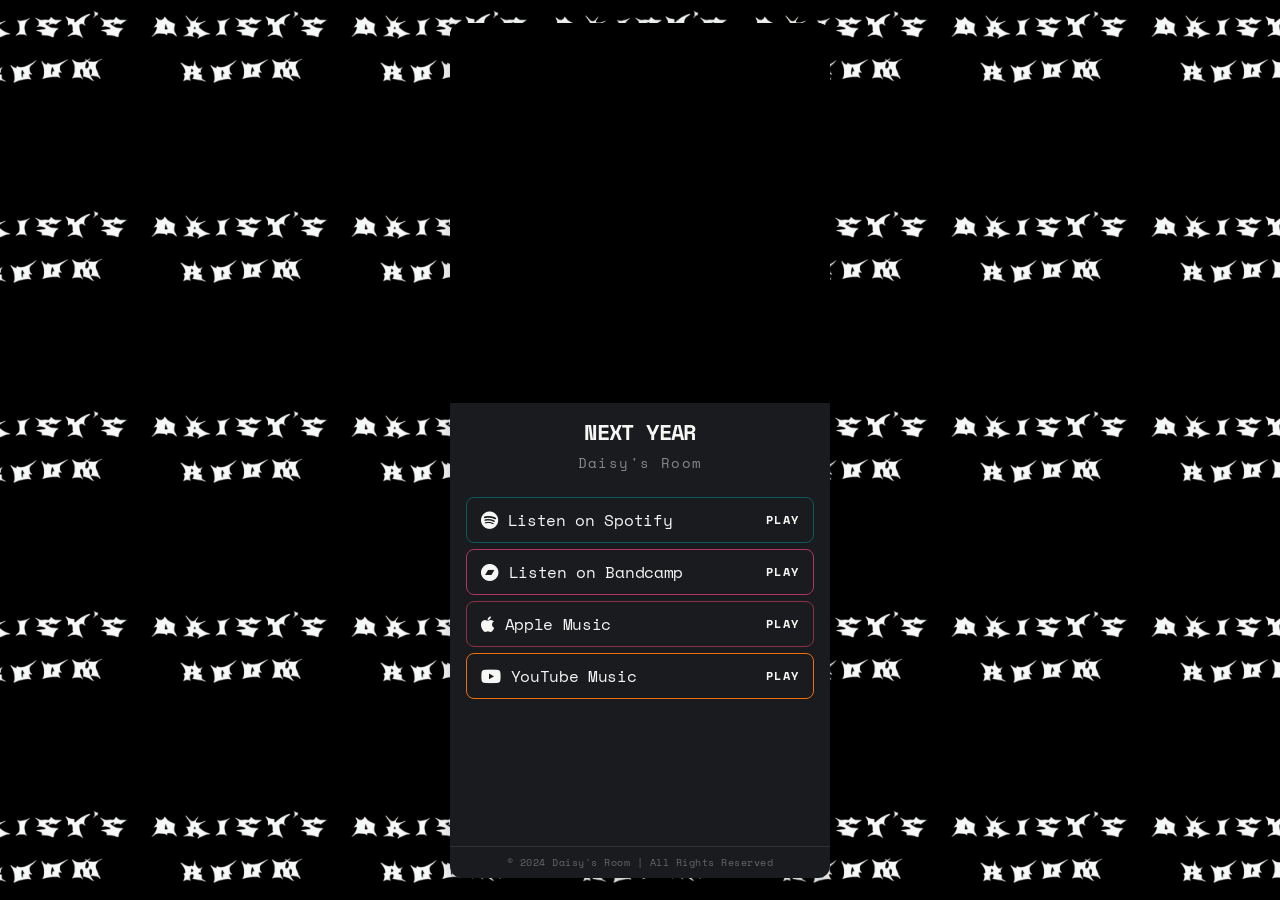
==== index.html @ f9241325 "Initial commit" ====
<!DOCTYPE html>
<html lang="en">
<head>
    <meta charset="UTF-8">
    <meta name="viewport" content="width=device-width, initial-scale=1.0">
    <title>Daisy's Room - Next Year</title>
    <link rel="stylesheet" href="styles.css">
    <link rel="stylesheet" href="https://cdnjs.cloudflare.com/ajax/libs/font-awesome/6.0.0/css/all.min.css">
    <link rel="preconnect" href="https://fonts.googleapis.com">
    <link rel="preconnect" href="https://fonts.gstatic.com" crossorigin>
    <link href="https://fonts.googleapis.com/css2?family=Space+Mono:wght@400;700&family=Space+Grotesk:wght@300;400;600&display=swap" rel="stylesheet">
</head>
<body>
    <div class="container">
        <div class="card">
            <div class="artwork">
                <div class="artwork-inner">
                    <!-- Placeholder art similar to your reference -->
                    <div class="demo-art">
                        <div class="art-element"></div>
                    </div>
                </div>
            </div>
            <div class="info">
                <h1>Next Year</h1>
                <h2>Daisy's Room</h2>
                
                <div class="streaming-buttons">
                    <a href="#" class="stream-button spotify" onclick="trackClick('Spotify')">
                        <div class="button-content">
                            <i class="fab fa-spotify"></i>
                            <span>Listen on Spotify</span>
                        </div>
                        <div class="play-text">PLAY</div>
                    </a>
                    
                    <a href="#" class="stream-button bandcamp" onclick="trackClick('Bandcamp')">
                        <div class="button-content">
                            <i class="fab fa-bandcamp"></i>
                            <span>Listen on Bandcamp</span>
                        </div>
                        <div class="play-text">PLAY</div>
                    </a>
                    
                    <a href="#" class="stream-button apple-music" onclick="trackClick('AppleMusic')">
                        <div class="button-content">
                            <i class="fab fa-apple"></i>
                            <span>Apple Music</span>
                        </div>
                        <div class="play-text">PLAY</div>
                    </a>
                    
                    <a href="#" class="stream-button youtube" onclick="trackClick('YouTube')">
                        <div class="button-content">
                            <i class="fab fa-youtube"></i>
                            <span>YouTube Music</span>
                        </div>
                        <div class="play-text">PLAY</div>
                    </a>
                </div>
            </div>
            <footer>
                <p>© 2024 Daisy's Room | All Rights Reserved</p>
            </footer>
        </div>
    </div>
    <script src="script.js"></script>
</body>
</html>
---- styles.css ----
:root {
    --background-color: #0B0C0F;
    --card-color: #1a1b1f;
    --text-color: #F6F7F5;
    --accent-orange: #F16D11;
    --accent-green: #0B5B62;
    --accent-purple: #AC385D;
    --accent-burgundy: #8B3145;
    --bandcamp-color: #629aa9;
}

* {
    margin: 0;
    padding: 0;
    box-sizing: border-box;
}

html, body {
    height: 100%;
    overflow: hidden;
}

body {
    font-family: 'Space Grotesk', -apple-system, BlinkMacSystemFont, 'Segoe UI', Roboto, sans-serif;
    background-color: #000;
    color: var(--text-color);
    display: flex;
    align-items: center;
    justify-content: center;
    letter-spacing: -0.02em;
    position: relative;
    background-image: url('assets/logo-removebg-preview.png');
    background-repeat: repeat;
    background-size: auto 200px;
    background-position: center;
}

body::before {
    content: none;
}

.container, .card, .artwork, .info, footer {
    position: relative;
    z-index: 1;
}

.container {
    width: 90%;
    max-width: 380px;
    height: 95vh;
    display: flex;
    align-items: center;
}

.card {
    background-color: var(--card-color);
    border-radius: 12px;
    overflow: hidden;
    box-shadow: 0 4px 15px rgba(0, 0, 0, 0.2);
    width: 100%;
    height: 100%;
    display: flex;
    flex-direction: column;
}

.artwork {
    background-color: #000;
    padding: 0;
    width: 100%;
    aspect-ratio: 1;
    min-height: 0;
    position: relative;
    flex-shrink: 1;
}

.artwork-inner {
    width: 100%;
    height: 100%;
    background-image: url('assets/IMG_0505.png');
    background-size: cover;
    background-position: center;
}

.demo-art {
    display: none;
}

.art-element {
    width: 100%;
    height: 100%;
    background: linear-gradient(45deg, var(--accent-orange), var(--accent-green));
    border-radius: 10px;
    transform: rotate(-5deg);
    box-shadow: 0 4px 15px rgba(0, 0, 0, 0.2);
}

@keyframes float {
    0% { transform: translateY(0px) rotate(-5deg); }
    50% { transform: translateY(-20px) rotate(5deg); }
    100% { transform: translateY(0px) rotate(-5deg); }
}

.info {
    padding: 12px 16px;
    text-align: center;
    flex: 1 1 auto;
    min-height: 0;
    overflow-y: auto;
}

h1 {
    font-family: 'Space Mono', monospace;
    font-size: 22px;
    margin-bottom: 4px;
    font-weight: 700;
    letter-spacing: -0.03em;
    text-transform: uppercase;
}

h2 {
    font-family: 'Space Mono', monospace;
    font-size: 14px;
    color: #888;
    margin-bottom: 24px;
    font-weight: 400;
    letter-spacing: 0.1em;
}

.streaming-buttons {
    display: flex;
    flex-direction: column;
    gap: 6px;
    margin-bottom: auto;
}

.stream-button {
    display: flex;
    align-items: center;
    justify-content: space-between;
    padding: 10px 14px;
    background-color: var(--card-color);
    border: 1px solid #333;
    border-radius: 8px;
    color: var(--text-color);
    text-decoration: none;
    transition: all 0.2s ease;
    font-family: 'Space Mono', monospace;
}

.button-content {
    display: flex;
    align-items: center;
    gap: 10px;
}

.stream-button i {
    font-size: 18px;
}

.play-text {
    font-weight: 600;
    font-size: 12px;
    letter-spacing: 0.1em;
}

.stream-button:hover {
    transform: translateY(-2px);
    box-shadow: 0 4px 15px rgba(0, 0, 0, 0.2);
}

.spotify {
    border-color: var(--accent-green);
}

.spotify:hover {
    background-color: var(--accent-green);
}

.apple-music {
    border-color: var(--accent-burgundy);
}

.apple-music:hover {
    background-color: var(--accent-burgundy);
}

.youtube {
    border-color: var(--accent-orange);
}

.youtube:hover {
    background-color: var(--accent-orange);
}

.bandcamp {
    border-color: var(--accent-purple);
}

.bandcamp:hover {
    background-color: var(--accent-purple);
}

footer {
    padding: 8px;
    text-align: center;
    font-size: 10px;
    color: #666;
    border-top: 1px solid #333;
    font-family: 'Space Mono', monospace;
    letter-spacing: 0.05em;
    flex-shrink: 0;
}

footer a {
    color: #888;
    text-decoration: none;
}

footer a:hover {
    text-decoration: underline;
}

/* Mobile Responsiveness */
@media (max-height: 600px) {
    .container {
        height: 98vh;
    }
    
    .artwork {
        aspect-ratio: unset;
        height: 120px;
        min-height: 0;
        flex-shrink: 1;
    }
    
    .stream-button {
        padding: 8px 12px;
    }
    
    .stream-button i {
        font-size: 16px;
    }
    
    h1 {
        font-size: 18px;
    }
    
    h2 {
        margin-bottom: 16px;
    }
    
    .streaming-buttons {
        gap: 5px;
    }
}

@media (max-width: 480px) {
    .container {
        width: 100%;
        height: 100vh;
        margin: 0;
    }
    
    .card {
        border-radius: 0;
    }
}
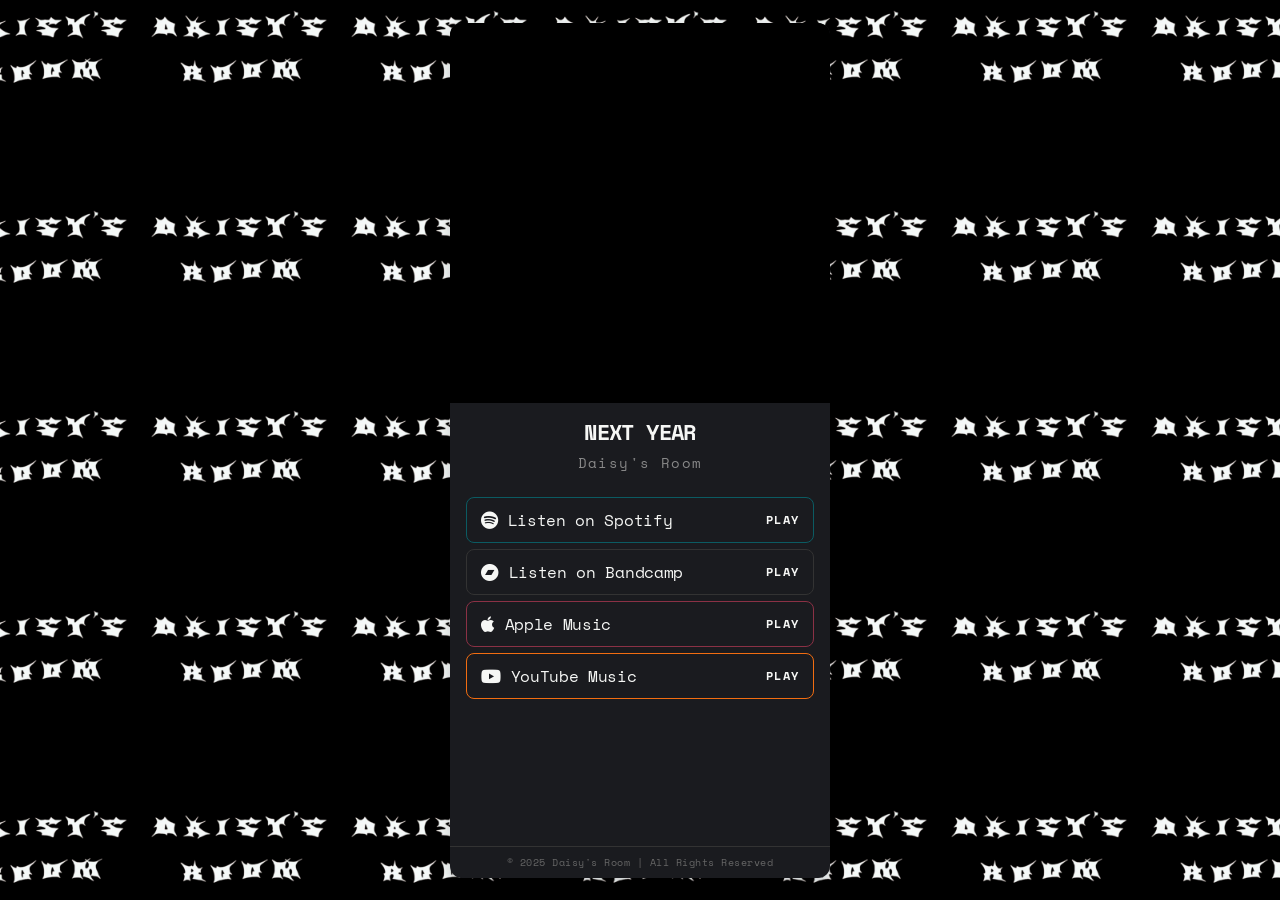
==== commit ec57af38: "add links and meta pixel integration" ====
--- a/index.html
+++ b/index.html
@@ -8,7 +8,27 @@
     <link rel="stylesheet" href="https://cdnjs.cloudflare.com/ajax/libs/font-awesome/6.0.0/css/all.min.css">
     <link rel="preconnect" href="https://fonts.googleapis.com">
     <link rel="preconnect" href="https://fonts.gstatic.com" crossorigin>
-    <link href="https://fonts.googleapis.com/css2?family=Space+Mono:wght@400;700&family=Space+Grotesk:wght@300;400;600&display=swap" rel="stylesheet">
+    <link
+    href="https://fonts.googleapis.com/css2?family=Space+Mono:wght@400;700&family=Space+Grotesk:wght@300;400;600&display=swap"
+    rel="stylesheet">
+    
+    <!-- Meta Pixel Code -->
+    <script>
+        !function(f,b,e,v,n,t,s)
+        {if(f.fbq)return;n=f.fbq=function(){n.callMethod?
+        n.callMethod.apply(n,arguments):n.queue.push(arguments)};
+        if(!f._fbq)f._fbq=n;n.push=n;n.loaded=!0;n.version='2.0';
+        n.queue=[];t=b.createElement(e);t.async=!0;
+        t.src=v;s=b.getElementsByTagName(e)[0];
+        s.parentNode.insertBefore(t,s)}(window, document,'script',
+        'https://connect.facebook.net/en_US/fbevents.js');
+        fbq('init', '517469241424714');
+        fbq('track', 'PageView');
+    </script>
+    <noscript><img height="1" width="1" style="display:none"
+        src="https://www.facebook.com/tr?id=517469241424714&ev=PageView&noscript=1"
+    /></noscript>
+    <!-- End Meta Pixel Code -->
 </head>
 <body>
     <div class="container">
@@ -26,7 +46,7 @@
                 <h2>Daisy's Room</h2>
                 
                 <div class="streaming-buttons">
-                    <a href="#" class="stream-button spotify" onclick="trackClick('Spotify')">
+                    <a href="https://open.spotify.com/album/17LoxkSXwW4vlSppNCAgoJ?si=yM3whKk3STCElPYLC97GUw" class="stream-button spotify" onclick="trackClick('Spotify')">
                         <div class="button-content">
                             <i class="fab fa-spotify"></i>
                             <span>Listen on Spotify</span>
@@ -34,7 +54,7 @@
                         <div class="play-text">PLAY</div>
                     </a>
                     
-                    <a href="#" class="stream-button bandcamp" onclick="trackClick('Bandcamp')">
+                    <a href="https://daisysroom.bandcamp.com/album/next-year" class="stream-button bandcamp" onclick="trackClick('Bandcamp')">
                         <div class="button-content">
                             <i class="fab fa-bandcamp"></i>
                             <span>Listen on Bandcamp</span>
@@ -42,7 +62,7 @@
                         <div class="play-text">PLAY</div>
                     </a>
                     
-                    <a href="#" class="stream-button apple-music" onclick="trackClick('AppleMusic')">
+                    <a href="https://music.apple.com/us/album/next-year/1825629003" class="stream-button apple-music" onclick="trackClick('AppleMusic')">
                         <div class="button-content">
                             <i class="fab fa-apple"></i>
                             <span>Apple Music</span>
@@ -50,7 +70,7 @@
                         <div class="play-text">PLAY</div>
                     </a>
                     
-                    <a href="#" class="stream-button youtube" onclick="trackClick('YouTube')">
+                    <a href="https://music.youtube.com/playlist?list=OLAK5uy_kZGela6Pqebm5-yyVh94nZmGG4gdWcEJY&si=7uCN3irRsKWSLsGk" class="stream-button youtube" onclick="trackClick('YouTube')">
                         <div class="button-content">
                             <i class="fab fa-youtube"></i>
                             <span>YouTube Music</span>
@@ -60,7 +80,7 @@
                 </div>
             </div>
             <footer>
-                <p>© 2024 Daisy's Room | All Rights Reserved</p>
+                <p>© 2025 Daisy's Room | All Rights Reserved</p>
             </footer>
         </div>
     </div>
--- a/styles.css
+++ b/styles.css
@@ -6,7 +6,8 @@
     --accent-green: #0B5B62;
     --accent-purple: #AC385D;
     --accent-burgundy: #8B3145;
-    --bandcamp-color: #629aa9;
+    /* --bandcamp-color: #629aa9; */
+    --bandcamp-color: #1da0c3;
 }
 
 * {
@@ -193,11 +194,13 @@
 }
 
 .bandcamp {
-    border-color: var(--accent-purple);
+    /* border-color: var(--accent-purple); */
+    background-image: var(--bandcamp-color);
 }
 
 .bandcamp:hover {
-    background-color: var(--accent-purple);
+    /* background-color: var(--accent-purple); */
+    background-image: var(--bandcamp-color);
 }
 
 footer {
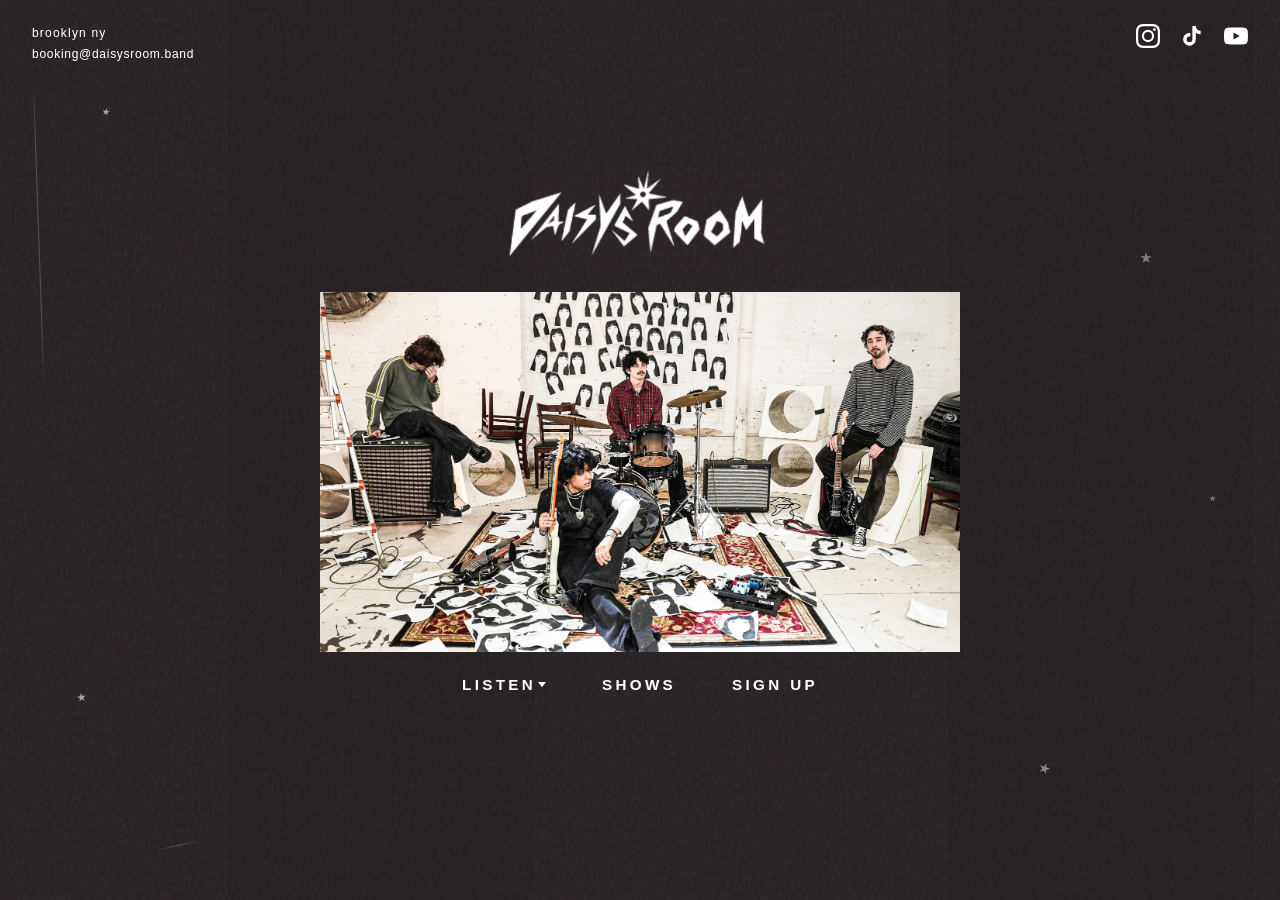
==== commit 2f031aae: "Add YouTube channel link to site header on all pages. Co-authored-by: Cursor <cursoragent@cursor.com" ====
--- a/index.html
+++ b/index.html
@@ -3,87 +3,103 @@
 <head>
     <meta charset="UTF-8">
     <meta name="viewport" content="width=device-width, initial-scale=1.0">
-    <title>Daisy's Room - Next Year</title>
-    <link rel="stylesheet" href="styles.css">
-    <link rel="stylesheet" href="https://cdnjs.cloudflare.com/ajax/libs/font-awesome/6.0.0/css/all.min.css">
+    <title>Daisy's Room</title>
+    <meta name="description" content="Daisy's Room — official site">
     <link rel="preconnect" href="https://fonts.googleapis.com">
     <link rel="preconnect" href="https://fonts.gstatic.com" crossorigin>
-    <link
-    href="https://fonts.googleapis.com/css2?family=Space+Mono:wght@400;700&family=Space+Grotesk:wght@300;400;600&display=swap"
-    rel="stylesheet">
-    
-    <!-- Meta Pixel Code -->
-    <script>
-        !function(f,b,e,v,n,t,s)
-        {if(f.fbq)return;n=f.fbq=function(){n.callMethod?
-        n.callMethod.apply(n,arguments):n.queue.push(arguments)};
-        if(!f._fbq)f._fbq=n;n.push=n;n.loaded=!0;n.version='2.0';
-        n.queue=[];t=b.createElement(e);t.async=!0;
-        t.src=v;s=b.getElementsByTagName(e)[0];
-        s.parentNode.insertBefore(t,s)}(window, document,'script',
-        'https://connect.facebook.net/en_US/fbevents.js');
-        fbq('init', '517469241424714');
-        fbq('track', 'PageView');
-    </script>
-    <noscript><img height="1" width="1" style="display:none"
-        src="https://www.facebook.com/tr?id=517469241424714&ev=PageView&noscript=1"
-    /></noscript>
-    <!-- End Meta Pixel Code -->
+    <link href="https://fonts.googleapis.com/css2?family=Barlow+Semi+Condensed:ital,wght@1,700&display=swap" rel="stylesheet">
+    <link rel="stylesheet" href="styles.css">
 </head>
 <body>
-    <div class="container">
-        <div class="card">
-            <div class="artwork">
-                <div class="artwork-inner">
-                    <!-- Placeholder art similar to your reference -->
-                    <div class="demo-art">
-                        <div class="art-element"></div>
-                    </div>
-                </div>
+    <div class="grain grain--coarse" aria-hidden="true"></div>
+    <div class="grain grain--fine" aria-hidden="true"></div>
+    <div class="decor" aria-hidden="true">
+        <span class="decor-star decor-star--1"></span>
+        <span class="decor-star decor-star--2"></span>
+        <span class="decor-star decor-star--3"></span>
+        <span class="decor-star decor-star--4"></span>
+        <span class="decor-star decor-star--5"></span>
+        <span class="decor-scratch decor-scratch--1"></span>
+        <span class="decor-scratch decor-scratch--2"></span>
+    </div>
+
+    <header class="site-top">
+        <div class="site-top__contact">
+            <p class="site-top__line">brooklyn ny</p>
+            <a class="site-top__line site-top__email" href="mailto:booking@daisysroom.band">booking@daisysroom.band</a>
+        </div>
+        <div class="site-top__social">
+            <a class="site-top__social-link" href="https://instagram.com/daisysroom.band" target="_blank" rel="noopener noreferrer" aria-label="Instagram">
+                <svg class="site-top__icon" viewBox="0 0 24 24" aria-hidden="true">
+                    <path d="M12 2.163c3.204 0 3.584.012 4.85.07 3.252.148 4.771 1.691 4.919 4.919.058 1.265.069 1.645.069 4.849 0 3.205-.012 3.584-.069 4.849-.149 3.225-1.664 4.771-4.919 4.919-1.266.058-1.644.07-4.85.07-3.204 0-3.584-.012-4.849-.07-3.26-.149-4.771-1.699-4.919-4.92-.058-1.265-.07-1.644-.07-4.849 0-3.204.013-3.583.07-4.849.149-3.227 1.664-4.771 4.919-4.919 1.266-.057 1.645-.069 4.849-.069zM12 0C8.741 0 8.333.014 7.053.072 2.695.272.273 2.69.073 7.052.014 8.333 0 8.741 0 12c0 3.259.014 3.668.072 4.948.2 4.358 2.618 6.78 6.98 6.98 1.281.058 1.689.072 4.948.072 3.259 0 3.668-.014 4.948-.072 4.354-.2 6.782-2.618 6.979-6.98.059-1.28.073-1.689.073-4.948 0-3.259-.014-3.667-.072-4.947-.196-4.354-2.617-6.78-6.979-6.98C15.668.014 15.259 0 12 0zm0 5.838a6.162 6.162 0 100 12.324 6.162 6.162 0 000-12.324zM12 16a4 4 0 110-8 4 4 0 010 8zm6.406-11.845a1.44 1.44 0 100 2.881 1.44 1.44 0 000-2.881z"/>
+                </svg>
+            </a>
+            <a class="site-top__social-link" href="https://tiktok.com/@daisysroom.band" target="_blank" rel="noopener noreferrer" aria-label="TikTok">
+                <svg class="site-top__icon" viewBox="0 0 24 24" aria-hidden="true">
+                    <path d="M19.59 6.69a4.83 4.83 0 01-3.77-4.25V2h-3.45v13.67a2.89 2.89 0 01-2.88 2.5 2.89 2.89 0 01-2.89-2.89 2.89 2.89 0 012.89-2.89c.28 0 .54.04.79.1V9.01a6.37 6.37 0 00-.79-.05 6.34 6.34 0 00-6.34 6.34 6.34 6.34 0 006.34 6.34 6.34 6.34 0 006.33-6.34V8.69a8.18 8.18 0 004.77 1.52V6.76a4.85 4.85 0 01-1-.07z"/>
+                </svg>
+            </a>
+            <a class="site-top__social-link" href="https://www.youtube.com/@DaisysRoom" target="_blank" rel="noopener noreferrer" aria-label="YouTube">
+                <svg class="site-top__icon" viewBox="0 0 24 24" aria-hidden="true">
+                    <path d="M23.498 6.186a2.994 2.994 0 00-2.122-2.136C19.505 3.545 12 3.545 12 3.545s-7.505 0-9.377.505A2.994 2.994 0 00.502 6.186C0 8.07 0 12 0 12s0 3.93.502 5.814a2.994 2.994 0 002.122 2.136c1.872.505 9.376.505 9.376.505s7.505 0 9.377-.505a2.994 2.994 0 002.122-2.136C24 15.93 24 12 24 12s0-3.93-.502-5.814zM9.545 15.568V8.432L15.818 12 9.545 15.568z"/>
+                </svg>
+            </a>
+        </div>
+    </header>
+
+    <main class="landing">
+        <header class="page-brand landing__brand">
+            <a class="page-brand__link" href="/" aria-label="Daisy's Room home">
+                <img
+                    class="page-brand__logo"
+                    src="assets/band_logo.png"
+                    alt="Daisy's Room"
+                    width="442"
+                    height="160"
+                >
+            </a>
+        </header>
+
+        <figure class="landing__hero">
+            <!-- Swap to video: use assets/autoplay_video.mov with poster band_imagev2.jpeg -->
+            <img
+                class="landing__hero-img"
+                src="assets/band_imagev2.jpeg"
+                alt="Daisy's Room"
+                width="4240"
+                height="2832"
+            >
+        </figure>
+
+        <nav class="landing__nav" aria-label="Primary">
+            <div class="listen-wrap">
+                <button
+                    type="button"
+                    class="nav-item listen-trigger"
+                    aria-expanded="false"
+                    aria-haspopup="true"
+                    aria-controls="listen-menu"
+                >
+                    LISTEN
+                    <span class="caret" aria-hidden="true"></span>
+                </button>
+                <ul class="listen-menu" id="listen-menu" role="menu">
+                    <li role="none">
+                        <a role="menuitem" class="listen-menu__link" href="https://open.spotify.com/artist/15dZrNgZo1EuZrM7pJednS?si=pNxs9BGlQN2vCq5tK89vWA" target="_blank" rel="noopener noreferrer">Spotify</a>
+                    </li>
+                    <li role="none">
+                        <a role="menuitem" class="listen-menu__link" href="https://music.apple.com/us/artist/daisys-room/1743080226" target="_blank" rel="noopener noreferrer">Apple Music</a>
+                    </li>
+                    <li role="none">
+                        <a role="menuitem" class="listen-menu__link" href="https://tidal.com/artist/47363124" target="_blank" rel="noopener noreferrer">Tidal</a>
+                    </li>
+                </ul>
             </div>
-            <div class="info">
-                <h1>Next Year</h1>
-                <h2>Daisy's Room</h2>
-                
-                <div class="streaming-buttons">
-                    <a href="https://open.spotify.com/album/17LoxkSXwW4vlSppNCAgoJ?si=yM3whKk3STCElPYLC97GUw" class="stream-button spotify" onclick="trackClick('Spotify')">
-                        <div class="button-content">
-                            <i class="fab fa-spotify"></i>
-                            <span>Listen on Spotify</span>
-                        </div>
-                        <div class="play-text">PLAY</div>
-                    </a>
-                    
-                    <a href="https://daisysroom.bandcamp.com/album/next-year" class="stream-button bandcamp" onclick="trackClick('Bandcamp')">
-                        <div class="button-content">
-                            <i class="fab fa-bandcamp"></i>
-                            <span>Listen on Bandcamp</span>
-                        </div>
-                        <div class="play-text">PLAY</div>
-                    </a>
-                    
-                    <a href="https://music.apple.com/us/album/next-year/1825629003" class="stream-button apple-music" onclick="trackClick('AppleMusic')">
-                        <div class="button-content">
-                            <i class="fab fa-apple"></i>
-                            <span>Apple Music</span>
-                        </div>
-                        <div class="play-text">PLAY</div>
-                    </a>
-                    
-                    <a href="https://music.youtube.com/playlist?list=OLAK5uy_kZGela6Pqebm5-yyVh94nZmGG4gdWcEJY&si=7uCN3irRsKWSLsGk" class="stream-button youtube" onclick="trackClick('YouTube')">
-                        <div class="button-content">
-                            <i class="fab fa-youtube"></i>
-                            <span>YouTube Music</span>
-                        </div>
-                        <div class="play-text">PLAY</div>
-                    </a>
-                </div>
-            </div>
-            <footer>
-                <p>© 2025 Daisy's Room | All Rights Reserved</p>
-            </footer>
-        </div>
-    </div>
+            <a class="nav-item nav-item--shows" href="/shows">SHOWS</a>
+            <a class="nav-item nav-item--signup" href="/signup">SIGN UP</a>
+        </nav>
+    </main>
+
     <script src="script.js"></script>
 </body>
-</html> +</html>
--- a/styles.css
+++ b/styles.css
@@ -1,270 +1,661 @@
 :root {
-    --background-color: #0B0C0F;
-    --card-color: #1a1b1f;
-    --text-color: #F6F7F5;
-    --accent-orange: #F16D11;
-    --accent-green: #0B5B62;
-    --accent-purple: #AC385D;
-    --accent-burgundy: #8B3145;
-    /* --bandcamp-color: #629aa9; */
-    --bandcamp-color: #1da0c3;
-}
-
-* {
+    /* Sampled from band_logo.png border */
+    --bg: #241f21;
+    --text: #ffffff;
+    --text-muted: rgba(255, 255, 255, 0.75);
+    /* Acumin Bold Oblique — swap to acumin-pro if using Adobe Fonts */
+    --font-primary: "Barlow Semi Condensed", "Acumin Pro", sans-serif;
+    /* Helvetica Bold Oblique */
+    --font-secondary: "Helvetica Neue", Helvetica, Arial, sans-serif;
+    --hero-max: 640px;
+    --logo-max: 300px;
+    --form-max: 520px;
+    --input-bg: #ffffff;
+    --input-text: #1a1a1a;
+    --select-bg: #d4d4d4;
+    --submit-bg: #1a1818;
+    --form-radius: 6px;
+    --grain-coarse: url("data:image/svg+xml,%3Csvg viewBox='0 0 640 480' xmlns='http://www.w3.org/2000/svg'%3E%3Cfilter id='n'%3E%3CfeTurbulence type='fractalNoise' baseFrequency='0.26 0.14' numOctaves='3' seed='17' stitchTiles='stitch'/%3E%3C/filter%3E%3Crect width='100%25' height='100%25' filter='url(%23n)'/%3E%3C/svg%3E");
+    --grain-fine: url("data:image/svg+xml,%3Csvg viewBox='0 0 480 640' xmlns='http://www.w3.org/2000/svg'%3E%3Cfilter id='n'%3E%3CfeTurbulence type='fractalNoise' baseFrequency='0.18 0.38' numOctaves='2' seed='91' stitchTiles='stitch'/%3E%3C/filter%3E%3Crect width='100%25' height='100%25' filter='url(%23n)'/%3E%3C/svg%3E");
+}
+
+*,
+*::before,
+*::after {
     margin: 0;
     padding: 0;
     box-sizing: border-box;
 }
 
-html, body {
+html,
+body {
     height: 100%;
     overflow: hidden;
 }
 
 body {
-    font-family: 'Space Grotesk', -apple-system, BlinkMacSystemFont, 'Segoe UI', Roboto, sans-serif;
-    background-color: #000;
-    color: var(--text-color);
-    display: flex;
-    align-items: center;
-    justify-content: center;
-    letter-spacing: -0.02em;
-    position: relative;
-    background-image: url('assets/logo-removebg-preview.png');
+    font-family: var(--font-secondary);
+    background-color: var(--bg);
+    color: var(--text);
+    min-height: 100dvh;
+    max-height: 100dvh;
+    overflow: hidden;
+}
+
+/* Film grain — static, chunky, asymmetric layers */
+.grain {
+    position: fixed;
+    inset: 0;
+    z-index: 50;
+    pointer-events: none;
     background-repeat: repeat;
-    background-size: auto 200px;
-    background-position: center;
-}
-
-body::before {
-    content: none;
-}
-
-.container, .card, .artwork, .info, footer {
+}
+
+.grain--coarse {
+    background-image: var(--grain-coarse);
+    background-size: 560px 380px;
+    background-position: 12% 18%;
+    opacity: 0.34;
+    mix-blend-mode: soft-light;
+}
+
+.grain--fine {
+    background-image: var(--grain-fine);
+    background-size: 720px 460px;
+    background-position: 68% 42%;
+    opacity: 0.24;
+    mix-blend-mode: overlay;
+}
+
+/* Decorative stars & scratches */
+.decor {
+    position: fixed;
+    inset: 0;
+    z-index: 0;
+    pointer-events: none;
+    overflow: hidden;
+}
+
+.decor-star {
+    position: absolute;
+    width: 10px;
+    height: 10px;
+    background: var(--text);
+    clip-path: polygon(
+        50% 0%,
+        61% 35%,
+        98% 35%,
+        68% 57%,
+        79% 91%,
+        50% 70%,
+        21% 91%,
+        32% 57%,
+        2% 35%,
+        39% 35%
+    );
+    opacity: 0.55;
+}
+
+.decor-star--1 { top: 12%; left: 8%; width: 8px; height: 8px; transform: rotate(12deg); }
+.decor-star--2 { top: 28%; right: 10%; width: 12px; height: 12px; opacity: 0.4; }
+.decor-star--3 { bottom: 22%; left: 6%; width: 9px; height: 9px; transform: rotate(-8deg); }
+.decor-star--4 { top: 55%; right: 5%; width: 7px; height: 7px; opacity: 0.35; }
+.decor-star--5 { bottom: 14%; right: 18%; width: 11px; height: 11px; transform: rotate(20deg); opacity: 0.45; }
+
+.decor-scratch {
+    position: absolute;
+    width: 1px;
+    background: linear-gradient(
+        to bottom,
+        transparent,
+        rgba(255, 255, 255, 0.35) 20%,
+        rgba(255, 255, 255, 0.35) 80%,
+        transparent
+    );
+    opacity: 0.5;
+}
+
+.decor-scratch--1 {
+    left: 3%;
+    top: 8%;
+    height: 35%;
+    transform: rotate(-2deg);
+}
+
+.decor-scratch--2 {
+    bottom: 6%;
+    left: 12%;
+    width: 48px;
+    height: 1px;
+    background: linear-gradient(
+        to right,
+        transparent,
+        rgba(255, 255, 255, 0.4),
+        transparent
+    );
+    transform: rotate(-12deg);
+}
+
+/* Hero image sits on the vertical center line; logo above, nav below */
+.landing {
     position: relative;
     z-index: 1;
-}
-
-.container {
-    width: 90%;
-    max-width: 380px;
-    height: 95vh;
+    min-height: 100dvh;
+    box-sizing: border-box;
+    padding: clamp(3.25rem, 7vh, 4rem) 1.25rem 1.25rem;
+    display: grid;
+    grid-template-rows: 1fr auto 1fr;
+    justify-items: center;
+    text-align: center;
+}
+
+.landing__brand {
+    grid-row: 1;
+    align-self: end;
+    width: 100%;
+    padding-bottom: clamp(0.75rem, 2vh, 1.25rem);
+}
+
+.landing__hero {
+    grid-row: 2;
+}
+
+/* Top bar — contact & social */
+.site-top {
+    position: fixed;
+    top: 0;
+    left: 0;
+    right: 0;
+    z-index: 10;
+    display: flex;
+    align-items: flex-start;
+    justify-content: space-between;
+    gap: 1.5rem;
+    padding: clamp(1rem, 3vw, 1.5rem) clamp(1.25rem, 4vw, 2rem);
+    pointer-events: none;
+}
+
+.site-top__contact,
+.site-top__social {
+    pointer-events: auto;
+}
+
+.site-top__contact {
+    text-align: left;
+}
+
+.site-top__line {
+    font-family: var(--font-secondary);
+    font-size: clamp(0.65rem, 1.8vw, 0.75rem);
+    font-weight: 400;
+    font-style: normal;
+    letter-spacing: 0.1em;
+    text-transform: lowercase;
+    line-height: 1.65;
+    color: var(--text);
+}
+
+.site-top__email {
+    display: inline-block;
+    text-decoration: none;
+    letter-spacing: 0.06em;
+}
+
+.site-top__email:hover,
+.site-top__email:focus-visible {
+    color: var(--text-muted);
+}
+
+.site-top__email:focus-visible {
+    outline: 1px solid var(--text);
+    outline-offset: 3px;
+}
+
+.site-top__social {
     display: flex;
     align-items: center;
-}
-
-.card {
-    background-color: var(--card-color);
-    border-radius: 12px;
+    gap: clamp(0.85rem, 3vw, 1.25rem);
+}
+
+.site-top__social-link {
+    display: flex;
+    color: var(--text);
+    text-decoration: none;
+    transition: opacity 0.2s ease;
+}
+
+.site-top__social-link:hover,
+.site-top__social-link:focus-visible {
+    opacity: 0.75;
+}
+
+.site-top__social-link:focus-visible {
+    outline: 1px solid var(--text);
+    outline-offset: 4px;
+}
+
+.site-top__icon {
+    display: block;
+    width: clamp(20px, 5vw, 24px);
+    height: clamp(20px, 5vw, 24px);
+    fill: currentColor;
+}
+
+/* Shared logo placement across pages */
+.page-brand {
+    flex-shrink: 0;
+    width: 100%;
+    text-align: center;
+}
+
+.page-brand__link {
+    display: inline-block;
+    text-decoration: none;
+}
+
+.page-brand__link:focus-visible {
+    outline: 1px solid var(--text);
+    outline-offset: 6px;
+}
+
+.page-brand__logo {
+    display: block;
+    width: min(88vw, var(--logo-max));
+    height: auto;
+    margin: 0 auto;
+}
+
+.page-heading {
+    font-family: var(--font-primary);
+    font-size: 1.75rem;
+    font-weight: 700;
+    font-style: italic;
+    letter-spacing: 0.06em;
+    text-transform: lowercase;
+    text-align: center;
+    color: var(--text);
+    margin-bottom: clamp(1.25rem, 3vh, 2rem);
+}
+
+.page-sub {
+    position: relative;
+    z-index: 1;
+    width: 100%;
+    max-width: var(--form-max);
+    margin: 0 auto;
+    padding: clamp(3.25rem, 7vh, 4rem) 1.25rem 2.5rem;
+    display: flex;
+    flex-direction: column;
+    align-items: center;
+    text-align: center;
+}
+
+.page-sub .page-brand {
+    margin-bottom: clamp(1rem, 2.5vh, 1.5rem);
+}
+
+.page-sub--form {
+    align-items: stretch;
+    text-align: left;
+}
+
+.page-sub--form .page-heading {
+    align-self: center;
+}
+
+.page-sub__text {
+    font-family: var(--font-secondary);
+    font-size: 0.9rem;
+    font-weight: 400;
+    font-style: normal;
+    letter-spacing: 0.08em;
+    color: var(--text-muted);
+}
+
+.landing__hero {
+    width: min(92vw, var(--hero-max));
+    aspect-ratio: 16 / 9;
+    margin: 0;
+    flex-shrink: 0;
     overflow: hidden;
-    box-shadow: 0 4px 15px rgba(0, 0, 0, 0.2);
+    background: var(--bg);
+}
+
+.landing__hero-img,
+.landing__hero-video {
+    display: block;
     width: 100%;
     height: 100%;
+    object-fit: cover;
+    object-position: center;
+}
+
+/* Primary navigation */
+.landing__nav {
+    grid-row: 3;
+    align-self: start;
+    display: flex;
+    flex-wrap: wrap;
+    align-items: flex-start;
+    justify-content: center;
+    gap: clamp(1.5rem, 5vw, 3.5rem);
+    width: 100%;
+    max-width: 520px;
+    padding-top: clamp(0.75rem, 2vh, 1.25rem);
+}
+
+.nav-item {
+    font-family: var(--font-secondary);
+    font-size: clamp(0.8rem, 2.2vw, 0.95rem);
+    font-weight: 700;
+    font-style: normal;
+    letter-spacing: 0.22em;
+    text-transform: uppercase;
+    color: var(--text);
+    text-decoration: none;
+    background: none;
+    border: none;
+    cursor: pointer;
+    padding: 0.25rem 0;
+    line-height: 1.4;
+    white-space: nowrap;
+}
+
+.nav-item:hover,
+.nav-item:focus-visible {
+    opacity: 0.85;
+}
+
+.nav-item:focus-visible {
+    outline: 1px solid var(--text);
+    outline-offset: 4px;
+}
+
+/* LISTEN dropdown */
+.listen-wrap {
+    position: relative;
     display: flex;
     flex-direction: column;
-}
-
-.artwork {
-    background-color: #000;
+    align-items: center;
+}
+
+.listen-trigger {
+    display: inline-flex;
+    align-items: center;
+    gap: 0.12em;
+}
+
+.caret {
+    display: inline-block;
+    width: 0;
+    height: 0;
+    margin-left: 0;
+    border-left: 4px solid transparent;
+    border-right: 4px solid transparent;
+    border-top: 5px solid currentColor;
+    transition: transform 0.2s ease;
+    transform-origin: center 40%;
+}
+
+.listen-wrap.is-hover .caret,
+.listen-wrap.is-open .caret {
+    transform: rotate(180deg);
+}
+
+.listen-menu {
+    position: absolute;
+    top: 100%;
+    left: 50%;
+    transform: translateX(-50%);
+    list-style: none;
+    margin-top: 0;
+    padding: 0.5rem 0 0.35rem;
+    min-width: 9rem;
+    opacity: 0;
+    visibility: hidden;
+    pointer-events: none;
+    transition: opacity 0.18s ease, visibility 0.18s ease;
+}
+
+.listen-wrap.is-hover .listen-menu,
+.listen-wrap.is-open .listen-menu {
+    opacity: 1;
+    visibility: visible;
+    pointer-events: auto;
+}
+
+.listen-menu__link {
+    display: block;
+    padding: 0.4rem 1rem;
+    font-family: var(--font-secondary);
+    font-size: clamp(0.75rem, 2vw, 0.88rem);
+    font-weight: 700;
+    font-style: normal;
+    letter-spacing: 0.18em;
+    text-transform: uppercase;
+    color: var(--text);
+    text-decoration: none;
+    white-space: nowrap;
+}
+
+.listen-menu__link:hover,
+.listen-menu__link:focus-visible {
+    color: var(--text-muted);
+}
+
+.listen-menu__link:focus-visible {
+    outline: 1px solid var(--text);
+    outline-offset: 2px;
+}
+
+/* Mobile: LISTEN + SHOWS on row 1, SIGN UP centered on row 2 */
+@media (max-width: 520px) {
+    .landing__nav {
+        display: grid;
+        grid-template-columns: 1fr 1fr;
+        gap: 1.25rem 2rem;
+        max-width: 280px;
+    }
+
+    .listen-wrap {
+        grid-column: 1;
+        justify-self: end;
+    }
+
+    .nav-item--shows {
+        grid-column: 2;
+        justify-self: start;
+    }
+
+    .nav-item--signup {
+        grid-column: 1 / -1;
+        justify-self: center;
+    }
+}
+
+/* Sign up page */
+.page-signup {
+    min-height: 100dvh;
+}
+
+.signup-form {
+    display: flex;
+    flex-direction: column;
+    gap: 1.35rem;
+    text-align: left;
+}
+
+.signup-form__field {
+    display: flex;
+    flex-direction: column;
+    gap: 0.45rem;
+}
+
+.signup-form__label,
+.signup-form__legend {
+    font-family: var(--font-secondary);
+    font-size: clamp(0.85rem, 2.2vw, 0.95rem);
+    font-weight: 700;
+    font-style: normal;
+    color: var(--text);
+    line-height: 1.3;
+}
+
+.signup-form__required {
+    color: #e85d5d;
+    margin-left: 0.1em;
+}
+
+.signup-form__input,
+.signup-form__select {
+    width: 100%;
+    font-family: var(--font-secondary);
+    font-size: 0.9rem;
+    font-weight: 400;
+    font-style: normal;
+    color: var(--input-text);
+    border: none;
+    border-radius: var(--form-radius);
+    outline: none;
+}
+
+.signup-form__input {
+    padding: 0.65rem 0.85rem;
+    background: var(--input-bg);
+}
+
+.signup-form__input::placeholder {
+    color: rgba(26, 26, 26, 0.45);
+}
+
+.signup-form__input:focus-visible {
+    box-shadow: 0 0 0 2px var(--text);
+}
+
+.signup-form__select-wrap {
+    position: relative;
+    background: var(--select-bg);
+    border-radius: var(--form-radius);
+    overflow: hidden;
+}
+
+.signup-form__select-wrap::after {
+    content: "";
+    position: absolute;
+    right: 0.85rem;
+    top: 50%;
+    transform: translateY(-25%);
+    border-left: 5px solid transparent;
+    border-right: 5px solid transparent;
+    border-top: 6px solid var(--input-text);
+    pointer-events: none;
+}
+
+.signup-form__select {
+    padding: 0.65rem 2rem 0.65rem 0.75rem;
+    background: var(--select-bg);
+    appearance: none;
+    cursor: pointer;
+}
+
+.signup-form__select:focus-visible {
+    box-shadow: 0 0 0 2px var(--text);
+}
+
+.signup-form__select:invalid {
+    color: rgba(26, 26, 26, 0.45);
+}
+
+.signup-form__group {
+    margin: 0;
     padding: 0;
-    width: 100%;
-    aspect-ratio: 1;
-    min-height: 0;
-    position: relative;
-    flex-shrink: 1;
-}
-
-.artwork-inner {
-    width: 100%;
-    height: 100%;
-    background-image: url('assets/IMG_0505.png');
-    background-size: cover;
-    background-position: center;
-}
-
-.demo-art {
-    display: none;
-}
-
-.art-element {
-    width: 100%;
-    height: 100%;
-    background: linear-gradient(45deg, var(--accent-orange), var(--accent-green));
-    border-radius: 10px;
-    transform: rotate(-5deg);
-    box-shadow: 0 4px 15px rgba(0, 0, 0, 0.2);
-}
-
-@keyframes float {
-    0% { transform: translateY(0px) rotate(-5deg); }
-    50% { transform: translateY(-20px) rotate(5deg); }
-    100% { transform: translateY(0px) rotate(-5deg); }
-}
-
-.info {
-    padding: 12px 16px;
+}
+
+.signup-form__legend {
+    display: block;
+    padding: 0;
+    margin: 0 0 1.15rem;
+}
+
+.signup-form__check {
+    display: flex;
+    align-items: center;
+    gap: 0.65rem;
+    cursor: pointer;
+}
+
+.signup-form__checkbox {
+    width: 1.1rem;
+    height: 1.1rem;
+    flex-shrink: 0;
+    margin: 0;
+    border-radius: 3px;
+    accent-color: var(--input-bg);
+    cursor: pointer;
+}
+
+.signup-form__check-label {
+    font-family: var(--font-secondary);
+    font-size: 0.9rem;
+    font-weight: 400;
+    font-style: normal;
+    color: var(--text);
+}
+
+.signup-form__submit {
+    align-self: flex-start;
+    margin-top: 0.5rem;
+    padding: 0.7rem 2.25rem;
+    font-family: var(--font-secondary);
+    font-size: 0.95rem;
+    font-weight: 700;
+    font-style: normal;
+    letter-spacing: 0.04em;
+    color: var(--text);
+    background: var(--submit-bg);
+    border: none;
+    border-radius: 999px;
+    cursor: pointer;
+    transition: opacity 0.2s ease;
+}
+
+.signup-form__submit:hover {
+    opacity: 0.88;
+}
+
+.signup-form__submit:focus-visible {
+    outline: 2px solid var(--text);
+    outline-offset: 3px;
+}
+
+.signup-form__submit:disabled {
+    opacity: 0.6;
+    cursor: wait;
+}
+
+.signup-success__message {
+    font-family: var(--font-secondary);
+    font-size: clamp(0.85rem, 2.2vw, 0.95rem);
+    font-weight: 400;
+    font-style: normal;
+    letter-spacing: 0.1em;
+    text-transform: lowercase;
+    color: var(--text-muted);
+    line-height: 1.5;
     text-align: center;
-    flex: 1 1 auto;
-    min-height: 0;
-    overflow-y: auto;
-}
-
-h1 {
-    font-family: 'Space Mono', monospace;
-    font-size: 22px;
-    margin-bottom: 4px;
-    font-weight: 700;
-    letter-spacing: -0.03em;
-    text-transform: uppercase;
-}
-
-h2 {
-    font-family: 'Space Mono', monospace;
-    font-size: 14px;
-    color: #888;
-    margin-bottom: 24px;
-    font-weight: 400;
-    letter-spacing: 0.1em;
-}
-
-.streaming-buttons {
-    display: flex;
-    flex-direction: column;
-    gap: 6px;
-    margin-bottom: auto;
-}
-
-.stream-button {
-    display: flex;
-    align-items: center;
-    justify-content: space-between;
-    padding: 10px 14px;
-    background-color: var(--card-color);
-    border: 1px solid #333;
-    border-radius: 8px;
-    color: var(--text-color);
-    text-decoration: none;
-    transition: all 0.2s ease;
-    font-family: 'Space Mono', monospace;
-}
-
-.button-content {
-    display: flex;
-    align-items: center;
-    gap: 10px;
-}
-
-.stream-button i {
-    font-size: 18px;
-}
-
-.play-text {
-    font-weight: 600;
-    font-size: 12px;
-    letter-spacing: 0.1em;
-}
-
-.stream-button:hover {
-    transform: translateY(-2px);
-    box-shadow: 0 4px 15px rgba(0, 0, 0, 0.2);
-}
-
-.spotify {
-    border-color: var(--accent-green);
-}
-
-.spotify:hover {
-    background-color: var(--accent-green);
-}
-
-.apple-music {
-    border-color: var(--accent-burgundy);
-}
-
-.apple-music:hover {
-    background-color: var(--accent-burgundy);
-}
-
-.youtube {
-    border-color: var(--accent-orange);
-}
-
-.youtube:hover {
-    background-color: var(--accent-orange);
-}
-
-.bandcamp {
-    /* border-color: var(--accent-purple); */
-    background-image: var(--bandcamp-color);
-}
-
-.bandcamp:hover {
-    /* background-color: var(--accent-purple); */
-    background-image: var(--bandcamp-color);
-}
-
-footer {
-    padding: 8px;
+    margin-top: -0.75rem;
+}
+
+.signup-feedback {
+    margin-bottom: 1rem;
+    font-family: var(--font-secondary);
+    font-size: 0.9rem;
+    letter-spacing: 0.06em;
+    line-height: 1.5;
     text-align: center;
-    font-size: 10px;
-    color: #666;
-    border-top: 1px solid #333;
-    font-family: 'Space Mono', monospace;
-    letter-spacing: 0.05em;
-    flex-shrink: 0;
-}
-
-footer a {
-    color: #888;
-    text-decoration: none;
-}
-
-footer a:hover {
-    text-decoration: underline;
-}
-
-/* Mobile Responsiveness */
-@media (max-height: 600px) {
-    .container {
-        height: 98vh;
-    }
-    
-    .artwork {
-        aspect-ratio: unset;
-        height: 120px;
-        min-height: 0;
-        flex-shrink: 1;
-    }
-    
-    .stream-button {
-        padding: 8px 12px;
-    }
-    
-    .stream-button i {
-        font-size: 16px;
-    }
-    
-    h1 {
-        font-size: 18px;
-    }
-    
-    h2 {
-        margin-bottom: 16px;
-    }
-    
-    .streaming-buttons {
-        gap: 5px;
-    }
-}
-
-@media (max-width: 480px) {
-    .container {
-        width: 100%;
-        height: 100vh;
-        margin: 0;
-    }
-    
-    .card {
-        border-radius: 0;
-    }
-} +}
+
+.signup-feedback--error {
+    color: #e85d5d;
+}
+
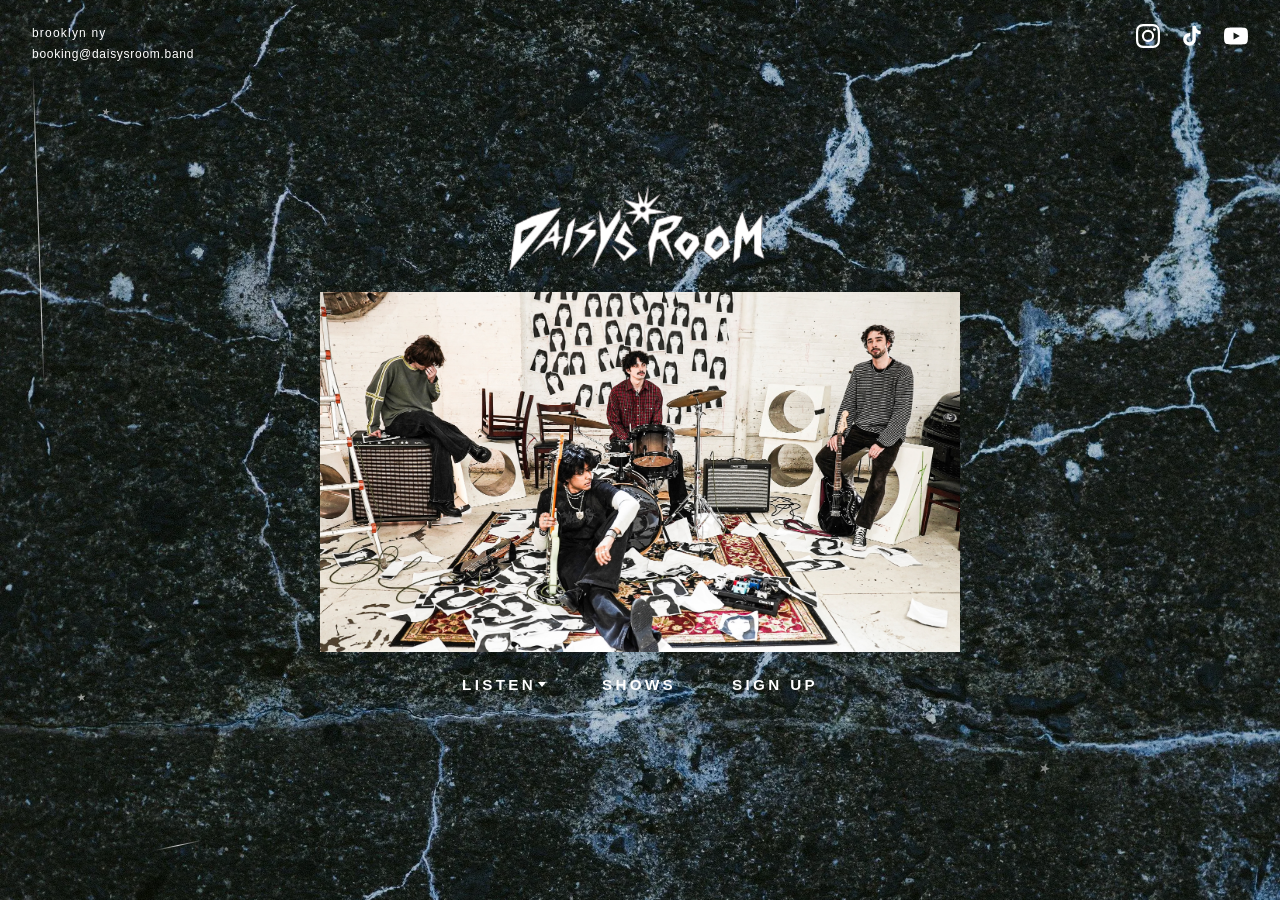
==== commit 00980c2d: "Use full-resolution photo background and transparent logo. Replace low-res CSS background with a sha" ====
--- a/index.html
+++ b/index.html
@@ -8,11 +8,23 @@
     <link rel="preconnect" href="https://fonts.googleapis.com">
     <link rel="preconnect" href="https://fonts.gstatic.com" crossorigin>
     <link href="https://fonts.googleapis.com/css2?family=Barlow+Semi+Condensed:ital,wght@1,700&display=swap" rel="stylesheet">
-    <link rel="stylesheet" href="styles.css">
+    <link rel="stylesheet" href="styles.css?v=12">
 </head>
 <body>
-    <div class="grain grain--coarse" aria-hidden="true"></div>
-    <div class="grain grain--fine" aria-hidden="true"></div>
+    <div class="page-bg" aria-hidden="true">
+        <picture>
+            <source type="image/webp" srcset="assets/grain-source.webp">
+            <img
+                class="page-bg__img"
+                src="assets/grain-source.jpg"
+                alt=""
+                width="2048"
+                height="3071"
+                decoding="async"
+                fetchpriority="high"
+            >
+        </picture>
+    </div>
     <div class="decor" aria-hidden="true">
         <span class="decor-star decor-star--1"></span>
         <span class="decor-star decor-star--2"></span>
@@ -52,7 +64,7 @@
             <a class="page-brand__link" href="/" aria-label="Daisy's Room home">
                 <img
                     class="page-brand__logo"
-                    src="assets/band_logo.png"
+                    src="assets/band_logo.png?v=2"
                     alt="Daisy's Room"
                     width="442"
                     height="160"
--- a/styles.css
+++ b/styles.css
@@ -15,8 +15,6 @@
     --select-bg: #d4d4d4;
     --submit-bg: #1a1818;
     --form-radius: 6px;
-    --grain-coarse: url("data:image/svg+xml,%3Csvg viewBox='0 0 640 480' xmlns='http://www.w3.org/2000/svg'%3E%3Cfilter id='n'%3E%3CfeTurbulence type='fractalNoise' baseFrequency='0.26 0.14' numOctaves='3' seed='17' stitchTiles='stitch'/%3E%3C/filter%3E%3Crect width='100%25' height='100%25' filter='url(%23n)'/%3E%3C/svg%3E");
-    --grain-fine: url("data:image/svg+xml,%3Csvg viewBox='0 0 480 640' xmlns='http://www.w3.org/2000/svg'%3E%3Cfilter id='n'%3E%3CfeTurbulence type='fractalNoise' baseFrequency='0.18 0.38' numOctaves='2' seed='91' stitchTiles='stitch'/%3E%3C/filter%3E%3Crect width='100%25' height='100%25' filter='url(%23n)'/%3E%3C/svg%3E");
 }
 
 *,
@@ -42,36 +40,29 @@
     overflow: hidden;
 }
 
-/* Film grain — static, chunky, asymmetric layers */
-.grain {
+/* Full-bleed photo background; all UI stacks above */
+.page-bg {
     position: fixed;
     inset: 0;
-    z-index: 50;
+    z-index: 0;
     pointer-events: none;
-    background-repeat: repeat;
-}
-
-.grain--coarse {
-    background-image: var(--grain-coarse);
-    background-size: 560px 380px;
-    background-position: 12% 18%;
-    opacity: 0.34;
-    mix-blend-mode: soft-light;
-}
-
-.grain--fine {
-    background-image: var(--grain-fine);
-    background-size: 720px 460px;
-    background-position: 68% 42%;
-    opacity: 0.24;
-    mix-blend-mode: overlay;
+    overflow: hidden;
+    background-color: var(--bg);
+}
+
+.page-bg__img {
+    display: block;
+    width: 100%;
+    height: 100%;
+    object-fit: cover;
+    object-position: center center;
 }
 
 /* Decorative stars & scratches */
 .decor {
     position: fixed;
     inset: 0;
-    z-index: 0;
+    z-index: 1;
     pointer-events: none;
     overflow: hidden;
 }
@@ -108,11 +99,11 @@
     background: linear-gradient(
         to bottom,
         transparent,
-        rgba(255, 255, 255, 0.35) 20%,
-        rgba(255, 255, 255, 0.35) 80%,
+        rgba(255, 255, 255, 0.85) 20%,
+        rgba(255, 255, 255, 0.85) 80%,
         transparent
     );
-    opacity: 0.5;
+    opacity: 0.9;
 }
 
 .decor-scratch--1 {
@@ -130,7 +121,7 @@
     background: linear-gradient(
         to right,
         transparent,
-        rgba(255, 255, 255, 0.4),
+        rgba(255, 255, 255, 0.9),
         transparent
     );
     transform: rotate(-12deg);
@@ -153,11 +144,13 @@
     grid-row: 1;
     align-self: end;
     width: 100%;
-    padding-bottom: clamp(0.75rem, 2vh, 1.25rem);
+    line-height: 0;
+    padding-bottom: clamp(0.25rem, 0.75vh, 0.5rem);
 }
 
 .landing__hero {
     grid-row: 2;
+    margin: 0;
 }
 
 /* Top bar — contact & social */
@@ -313,12 +306,13 @@
 }
 
 .landing__hero {
+    position: relative;
+    z-index: 1;
     width: min(92vw, var(--hero-max));
     aspect-ratio: 16 / 9;
     margin: 0;
     flex-shrink: 0;
     overflow: hidden;
-    background: var(--bg);
 }
 
 .landing__hero-img,
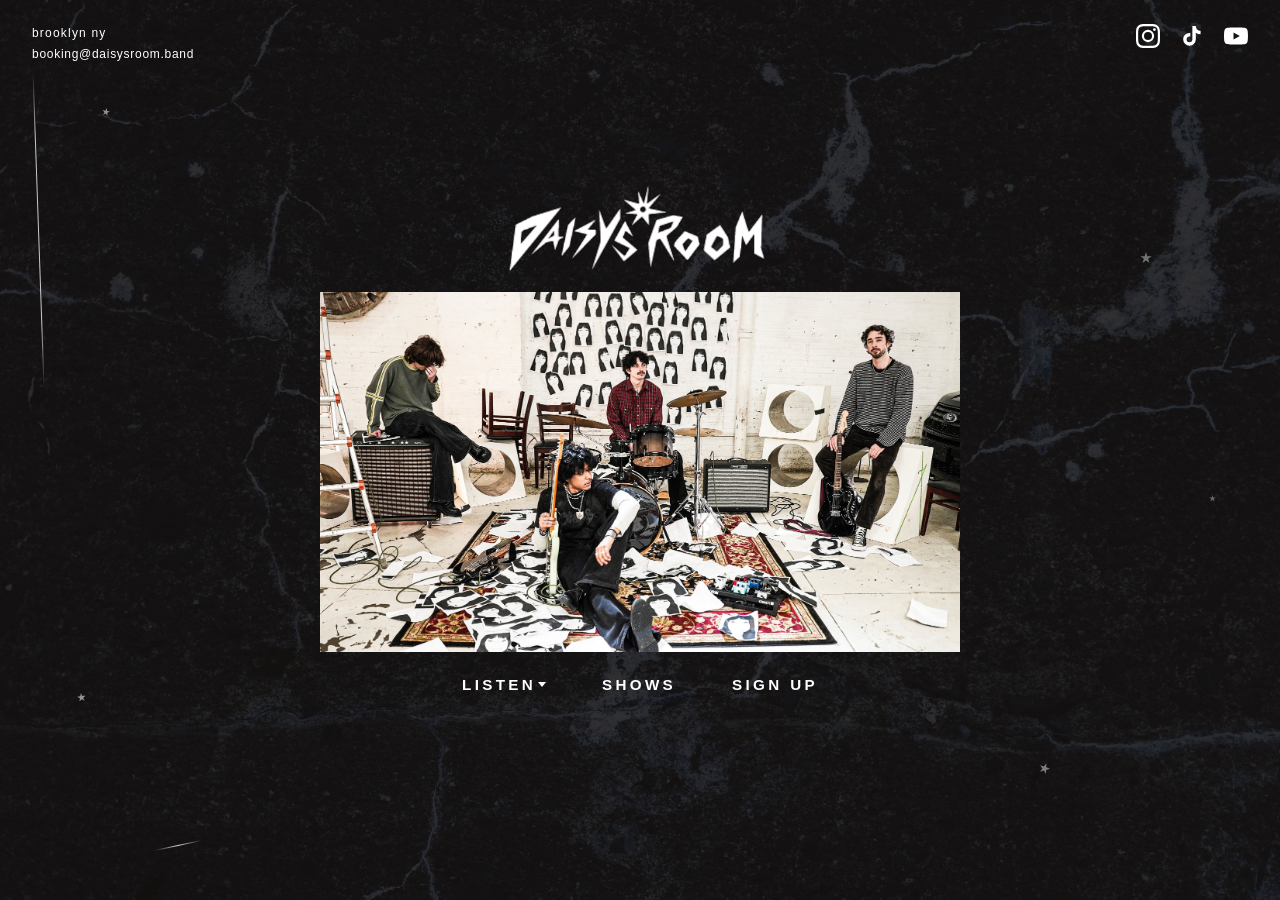
==== commit 306d6063: "Darken background, add favicons, and cyan hover accents. Add a stronger photo overlay, tab icons fro" ====
--- a/index.html
+++ b/index.html
@@ -4,11 +4,13 @@
     <meta charset="UTF-8">
     <meta name="viewport" content="width=device-width, initial-scale=1.0">
     <title>Daisy's Room</title>
+    <link rel="icon" href="assets/favicon-32.png" type="image/png" sizes="32x32">
+    <link rel="apple-touch-icon" href="assets/apple-touch-icon.png">
     <meta name="description" content="Daisy's Room — official site">
     <link rel="preconnect" href="https://fonts.googleapis.com">
     <link rel="preconnect" href="https://fonts.gstatic.com" crossorigin>
     <link href="https://fonts.googleapis.com/css2?family=Barlow+Semi+Condensed:ital,wght@1,700&display=swap" rel="stylesheet">
-    <link rel="stylesheet" href="styles.css?v=12">
+    <link rel="stylesheet" href="styles.css?v=22">
 </head>
 <body>
     <div class="page-bg" aria-hidden="true">
@@ -112,6 +114,6 @@
         </nav>
     </main>
 
-    <script src="script.js"></script>
+    <script src="script.js?v=3"></script>
 </body>
 </html>
--- a/styles.css
+++ b/styles.css
@@ -3,6 +3,8 @@
     --bg: #241f21;
     --text: #ffffff;
     --text-muted: rgba(255, 255, 255, 0.75);
+    --accent: #6fcddd;
+    --accent-muted: rgba(111, 205, 221, 0.72);
     /* Acumin Bold Oblique — swap to acumin-pro if using Adobe Fonts */
     --font-primary: "Barlow Semi Condensed", "Acumin Pro", sans-serif;
     /* Helvetica Bold Oblique */
@@ -48,6 +50,15 @@
     pointer-events: none;
     overflow: hidden;
     background-color: var(--bg);
+}
+
+/* Slight darken — tune opacity (0.2–0.45) without re-exporting the photo */
+.page-bg::after {
+    content: "";
+    position: absolute;
+    inset: 0;
+    background: rgba(20, 16, 18, 0.82);
+    pointer-events: none;
 }
 
 .page-bg__img {
@@ -196,11 +207,11 @@
 
 .site-top__email:hover,
 .site-top__email:focus-visible {
-    color: var(--text-muted);
+    color: var(--accent);
 }
 
 .site-top__email:focus-visible {
-    outline: 1px solid var(--text);
+    outline: 1px solid var(--accent);
     outline-offset: 3px;
 }
 
@@ -214,16 +225,16 @@
     display: flex;
     color: var(--text);
     text-decoration: none;
-    transition: opacity 0.2s ease;
+    transition: color 0.2s ease;
 }
 
 .site-top__social-link:hover,
 .site-top__social-link:focus-visible {
-    opacity: 0.75;
+    color: var(--accent);
 }
 
 .site-top__social-link:focus-visible {
-    outline: 1px solid var(--text);
+    outline: 1px solid var(--accent);
     outline-offset: 4px;
 }
 
@@ -353,15 +364,16 @@
     padding: 0.25rem 0;
     line-height: 1.4;
     white-space: nowrap;
+    transition: color 0.2s ease;
 }
 
 .nav-item:hover,
 .nav-item:focus-visible {
-    opacity: 0.85;
+    color: var(--accent);
 }
 
 .nav-item:focus-visible {
-    outline: 1px solid var(--text);
+    outline: 1px solid var(--accent);
     outline-offset: 4px;
 }
 
@@ -430,46 +442,82 @@
     color: var(--text);
     text-decoration: none;
     white-space: nowrap;
+    transition: color 0.2s ease;
 }
 
 .listen-menu__link:hover,
 .listen-menu__link:focus-visible {
-    color: var(--text-muted);
+    color: var(--accent);
 }
 
 .listen-menu__link:focus-visible {
-    outline: 1px solid var(--text);
+    outline: 1px solid var(--accent);
     outline-offset: 2px;
 }
 
-/* Mobile: LISTEN + SHOWS on row 1, SIGN UP centered on row 2 */
-@media (max-width: 520px) {
+/* Mobile: LISTEN · SHOWS · SIGN UP in one row; streaming links drop below */
+@media (max-width: 640px) {
     .landing__nav {
-        display: grid;
-        grid-template-columns: 1fr 1fr;
-        gap: 1.25rem 2rem;
-        max-width: 280px;
+        position: relative;
+        flex-wrap: nowrap;
+        justify-content: space-evenly;
+        gap: clamp(0.35rem, 2vw, 0.75rem);
+        max-width: 100%;
+        width: 100%;
+        padding-left: 0.5rem;
+        padding-right: 0.5rem;
+    }
+
+    .nav-item,
+    .listen-trigger {
+        font-size: clamp(0.8rem, 3.5vw, 0.95rem);
+        letter-spacing: 0.17em;
+        padding-left: 0;
+        padding-right: 0;
+    }
+
+    .listen-menu__link {
+        font-size: clamp(0.75rem, 3.2vw, 0.88rem);
+        letter-spacing: 0.16em;
     }
 
     .listen-wrap {
-        grid-column: 1;
-        justify-self: end;
-    }
-
-    .nav-item--shows {
-        grid-column: 2;
-        justify-self: start;
-    }
-
-    .nav-item--signup {
-        grid-column: 1 / -1;
-        justify-self: center;
-    }
-}
-
-/* Sign up page */
-.page-signup {
+        flex: 0 1 auto;
+    }
+
+    .landing__nav:has(.listen-wrap.is-open) .listen-menu,
+    .landing__nav:has(.listen-wrap.is-hover) .listen-menu {
+        position: absolute;
+        top: calc(100% + 0.35rem);
+        left: 0;
+        right: 0;
+        transform: none;
+        width: 100%;
+        min-width: 0;
+        padding: 0.35rem 0 0.15rem;
+        z-index: 5;
+    }
+
+    .landing__nav:has(.listen-wrap.is-open) .listen-menu li,
+    .landing__nav:has(.listen-wrap.is-hover) .listen-menu li {
+        text-align: center;
+    }
+}
+
+/* Sign up page — allow scroll when form exceeds viewport */
+html:has(body.page-signup) {
+    height: auto;
+    max-height: none;
+    overflow-x: hidden;
+    overflow-y: auto;
+}
+
+body.page-signup {
     min-height: 100dvh;
+    max-height: none;
+    overflow-x: hidden;
+    overflow-y: auto;
+    -webkit-overflow-scrolling: touch;
 }
 
 .signup-form {
@@ -560,20 +608,9 @@
     color: rgba(26, 26, 26, 0.45);
 }
 
-.signup-form__group {
-    margin: 0;
-    padding: 0;
-}
-
-.signup-form__legend {
-    display: block;
-    padding: 0;
-    margin: 0 0 1.15rem;
-}
-
 .signup-form__check {
     display: flex;
-    align-items: center;
+    align-items: flex-start;
     gap: 0.65rem;
     cursor: pointer;
 }
@@ -588,12 +625,14 @@
     cursor: pointer;
 }
 
-.signup-form__check-label {
-    font-family: var(--font-secondary);
-    font-size: 0.9rem;
-    font-weight: 400;
-    font-style: normal;
-    color: var(--text);
+.signup-form__check-text {
+    flex: 1;
+    font-family: var(--font-secondary);
+    font-size: clamp(0.85rem, 2.2vw, 0.95rem);
+    font-weight: 700;
+    font-style: normal;
+    color: var(--text);
+    line-height: 1.35;
 }
 
 .signup-form__submit {
@@ -610,15 +649,16 @@
     border: none;
     border-radius: 999px;
     cursor: pointer;
-    transition: opacity 0.2s ease;
+    transition: background-color 0.2s ease, color 0.2s ease;
 }
 
 .signup-form__submit:hover {
-    opacity: 0.88;
+    background: var(--accent);
+    color: var(--bg);
 }
 
 .signup-form__submit:focus-visible {
-    outline: 2px solid var(--text);
+    outline: 2px solid var(--accent);
     outline-offset: 3px;
 }
 
@@ -653,3 +693,17 @@
     color: #e85d5d;
 }
 
+@media (max-width: 640px) {
+    .page-signup .page-sub {
+        padding-bottom: max(2.5rem, env(safe-area-inset-bottom, 0px));
+    }
+
+    .signup-form {
+        gap: 1rem;
+    }
+
+    .signup-form__check {
+        align-items: center;
+    }
+}
+
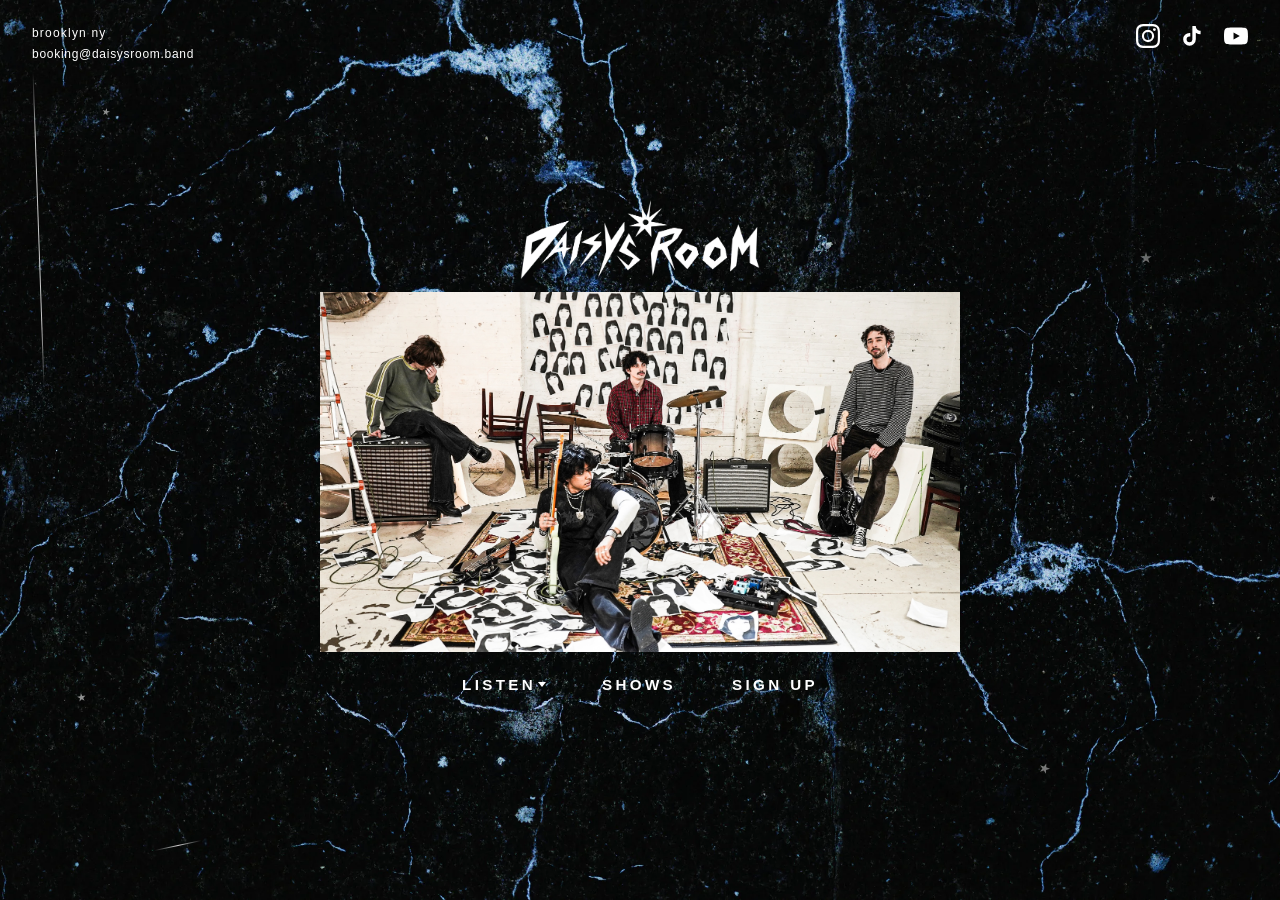
==== commit 0b82398c: "Update branding, background, and landing layout. Use logo_final and daisysroomBG, disable the dark o" ====
--- a/index.html
+++ b/index.html
@@ -10,18 +10,18 @@
     <link rel="preconnect" href="https://fonts.googleapis.com">
     <link rel="preconnect" href="https://fonts.gstatic.com" crossorigin>
     <link href="https://fonts.googleapis.com/css2?family=Barlow+Semi+Condensed:ital,wght@1,700&display=swap" rel="stylesheet">
-    <link rel="stylesheet" href="styles.css?v=22">
+    <link rel="stylesheet" href="styles.css?v=25">
 </head>
 <body>
     <div class="page-bg" aria-hidden="true">
         <picture>
-            <source type="image/webp" srcset="assets/grain-source.webp">
+            <source type="image/webp" srcset="assets/daisysroomBG.webp">
             <img
                 class="page-bg__img"
-                src="assets/grain-source.jpg"
+                src="assets/daisysroomBG.jpg"
                 alt=""
-                width="2048"
-                height="3071"
+                width="2560"
+                height="1707"
                 decoding="async"
                 fetchpriority="high"
             >
@@ -66,10 +66,10 @@
             <a class="page-brand__link" href="/" aria-label="Daisy's Room home">
                 <img
                     class="page-brand__logo"
-                    src="assets/band_logo.png?v=2"
+                    src="assets/logo_final.png"
                     alt="Daisy's Room"
-                    width="442"
-                    height="160"
+                    width="5126"
+                    height="1745"
                 >
             </a>
         </header>
--- a/styles.css
+++ b/styles.css
@@ -52,13 +52,10 @@
     background-color: var(--bg);
 }
 
-/* Slight darken — tune opacity (0.2–0.45) without re-exporting the photo */
+/* Temporary: dark overlay disabled while testing daisysroomBG */
 .page-bg::after {
-    content: "";
-    position: absolute;
-    inset: 0;
-    background: rgba(20, 16, 18, 0.82);
-    pointer-events: none;
+    content: none;
+    display: none;
 }
 
 .page-bg__img {
@@ -156,12 +153,11 @@
     align-self: end;
     width: 100%;
     line-height: 0;
-    padding-bottom: clamp(0.25rem, 0.75vh, 0.5rem);
-}
-
-.landing__hero {
-    grid-row: 2;
-    margin: 0;
+    padding-bottom: clamp(0.5rem, 1.25vh, 0.85rem);
+}
+
+.landing__brand .page-brand__logo {
+    width: min(78vw, 240px);
 }
 
 /* Top bar — contact & social */
@@ -267,6 +263,7 @@
     width: min(88vw, var(--logo-max));
     height: auto;
     margin: 0 auto;
+    image-rendering: auto;
 }
 
 .page-heading {
@@ -317,6 +314,7 @@
 }
 
 .landing__hero {
+    grid-row: 2;
     position: relative;
     z-index: 1;
     width: min(92vw, var(--hero-max));
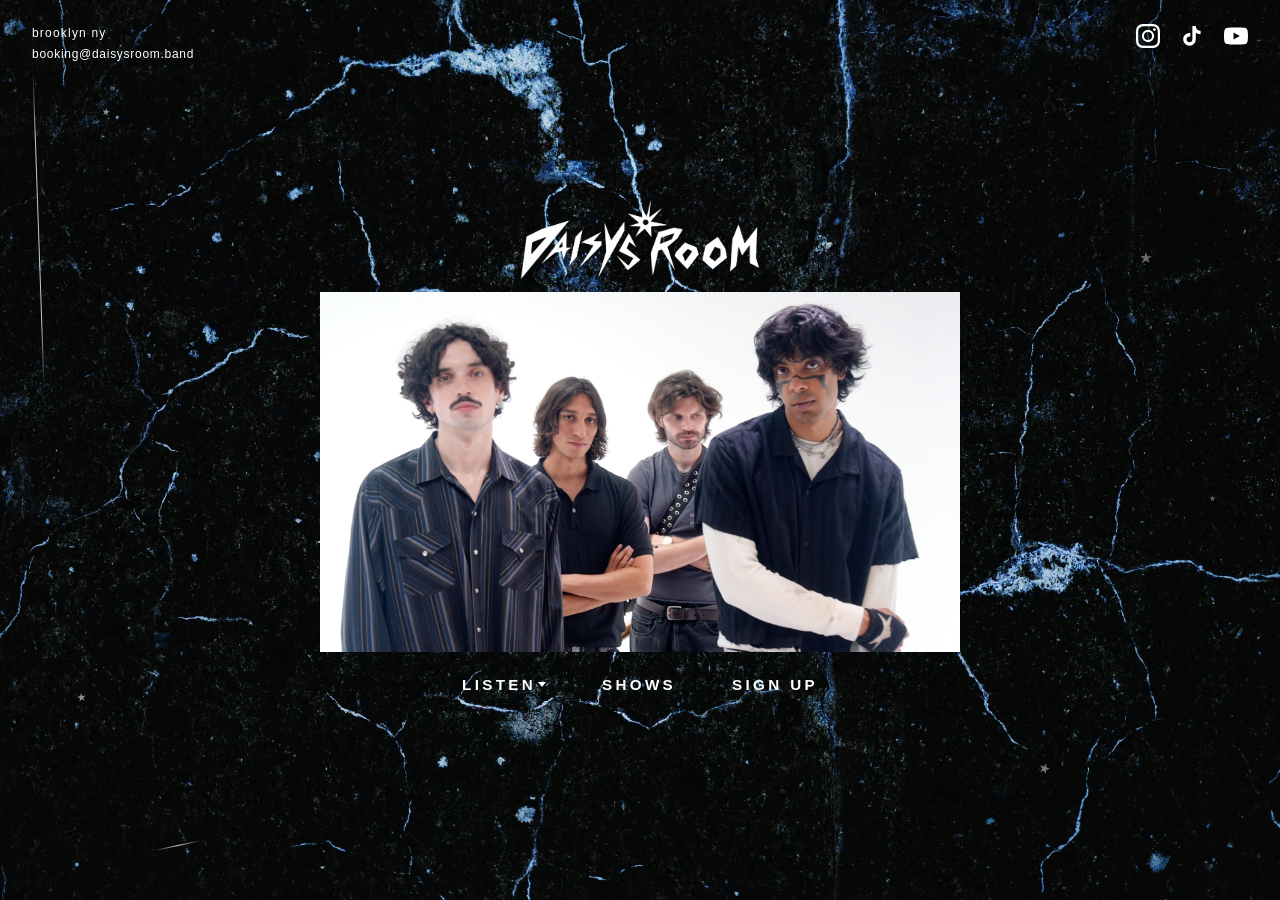
==== commit 88e33da4: "Update landing page hero image to band_img.jpeg. Replace the previous band photo with the new 16:9 s" ====
--- a/index.html
+++ b/index.html
@@ -10,7 +10,7 @@
     <link rel="preconnect" href="https://fonts.googleapis.com">
     <link rel="preconnect" href="https://fonts.gstatic.com" crossorigin>
     <link href="https://fonts.googleapis.com/css2?family=Barlow+Semi+Condensed:ital,wght@1,700&display=swap" rel="stylesheet">
-    <link rel="stylesheet" href="styles.css?v=25">
+    <link rel="stylesheet" href="styles.css?v=32">
 </head>
 <body>
     <div class="page-bg" aria-hidden="true">
@@ -75,13 +75,13 @@
         </header>
 
         <figure class="landing__hero">
-            <!-- Swap to video: use assets/autoplay_video.mov with poster band_imagev2.jpeg -->
+            <!-- Swap to video: use assets/autoplay_video.mov with poster band_img.jpeg -->
             <img
                 class="landing__hero-img"
-                src="assets/band_imagev2.jpeg"
+                src="assets/band_img.jpeg"
                 alt="Daisy's Room"
-                width="4240"
-                height="2832"
+                width="2048"
+                height="1152"
             >
         </figure>
 
--- a/styles.css
+++ b/styles.css
@@ -518,11 +518,18 @@
     -webkit-overflow-scrolling: touch;
 }
 
+.page-signup .page-sub {
+    z-index: 5;
+    isolation: isolate;
+}
+
 .signup-form {
     display: flex;
     flex-direction: column;
     gap: 1.35rem;
     text-align: left;
+    position: relative;
+    z-index: 1;
 }
 
 .signup-form__field {
@@ -570,6 +577,28 @@
 
 .signup-form__input:focus-visible {
     box-shadow: 0 0 0 2px var(--text);
+}
+
+.signup-form__input--invalid {
+    box-shadow: 0 0 0 2px #e85d5d;
+}
+
+.signup-form__input--invalid:focus-visible {
+    box-shadow: 0 0 0 2px #e85d5d;
+}
+
+.signup-form__error {
+    margin: 0;
+    font-family: var(--font-secondary);
+    font-size: 0.78rem;
+    font-weight: 400;
+    letter-spacing: 0.04em;
+    color: #e85d5d;
+    line-height: 1.3;
+}
+
+.signup-form__field--consent .signup-form__error {
+    padding-left: calc(44px + 0.65rem);
 }
 
 .signup-form__select-wrap {
@@ -608,19 +637,62 @@
 
 .signup-form__check {
     display: flex;
-    align-items: flex-start;
+    align-items: center;
     gap: 0.65rem;
     cursor: pointer;
+    min-height: 44px;
+    padding: 0.25rem 0;
+    touch-action: manipulation;
+    -webkit-tap-highlight-color: transparent;
+}
+
+.signup-form__checkbox-hit {
+    display: flex;
+    align-items: center;
+    justify-content: center;
+    flex: 0 0 44px;
+    width: 44px;
+    height: 44px;
 }
 
 .signup-form__checkbox {
-    width: 1.1rem;
-    height: 1.1rem;
+    appearance: none;
+    -webkit-appearance: none;
+    width: 1.25rem;
+    height: 1.25rem;
     flex-shrink: 0;
     margin: 0;
-    border-radius: 3px;
-    accent-color: var(--input-bg);
+    border: 2px solid rgba(255, 255, 255, 0.92);
+    border-radius: 4px;
+    background: rgba(255, 255, 255, 0.08);
     cursor: pointer;
+    display: grid;
+    place-content: center;
+    touch-action: manipulation;
+}
+
+.signup-form__checkbox:checked {
+    background: var(--accent);
+    border-color: var(--accent);
+}
+
+.signup-form__checkbox:checked::after {
+    content: "";
+    width: 0.35rem;
+    height: 0.65rem;
+    border: solid var(--bg);
+    border-width: 0 2px 2px 0;
+    transform: rotate(45deg) translate(-1px, -1px);
+}
+
+.signup-form__checkbox:focus-visible {
+    outline: 2px solid var(--accent);
+    outline-offset: 2px;
+}
+
+.signup-form__checkbox.signup-form__input--invalid {
+    border-color: #e85d5d;
+    background: rgba(232, 93, 93, 0.12);
 }
 
 .signup-form__check-text {
@@ -701,7 +773,169 @@
     }
 
     .signup-form__check {
-        align-items: center;
+        gap: 0.5rem;
     }
-}
-
+
+    .signup-form__field--consent .signup-form__error {
+        padding-left: calc(44px + 0.5rem);
+    }
+}
+
+/* Shows list */
+.page-sub--shows {
+    align-items: stretch;
+    text-align: left;
+    max-width: min(100%, 420px);
+    padding-top: clamp(2rem, 5vh, 2.75rem);
+}
+
+.page-sub--shows .page-brand {
+    margin-bottom: clamp(0.65rem, 1.5vh, 1rem);
+}
+
+.page-sub--shows .page-heading {
+    align-self: center;
+    margin-bottom: clamp(0.65rem, 1.5vh, 0.9rem);
+}
+
+.shows-panel {
+    width: 100%;
+    background: rgba(18, 14, 16, 0.82);
+    padding: clamp(0.7rem, 2vw, 0.95rem) clamp(1.2rem, 3.5vw, 1.4rem) clamp(1.15rem, 3vw, 1.5rem);
+    border-radius: 6px;
+    box-sizing: border-box;
+}
+
+.shows-panel__empty {
+    margin: 0;
+    text-align: center;
+}
+
+.shows-list {
+    list-style: none;
+    width: 100%;
+    display: flex;
+    flex-direction: column;
+    gap: 0;
+    margin: 0;
+}
+
+.shows-item {
+    padding: clamp(1rem, 2.5vh, 1.25rem) 0;
+    border-bottom: 1px solid rgba(255, 255, 255, 0.1);
+}
+
+.shows-item:first-child {
+    padding-top: 0;
+}
+
+.shows-item:last-child {
+    padding-bottom: 0;
+    border-bottom: none;
+}
+
+.shows-item__date {
+    font-family: var(--font-secondary);
+    font-size: clamp(0.75rem, 2vw, 0.85rem);
+    font-weight: 700;
+    letter-spacing: 0.14em;
+    text-transform: uppercase;
+    color: var(--accent);
+    margin-bottom: 0.35rem;
+}
+
+.shows-item__row {
+    display: flex;
+    justify-content: space-between;
+    align-items: baseline;
+    gap: 1rem;
+}
+
+.shows-item__venue {
+    font-family: var(--font-secondary);
+    font-size: clamp(0.95rem, 2.4vw, 1.05rem);
+    font-weight: 700;
+    font-style: normal;
+    letter-spacing: 0.06em;
+    text-transform: lowercase;
+    color: var(--text);
+    line-height: 1.35;
+    flex: 1 1 auto;
+    min-width: 0;
+    margin: 0;
+}
+
+.shows-item__city {
+    font-family: var(--font-secondary);
+    font-size: clamp(0.85rem, 2.2vw, 0.95rem);
+    font-weight: 400;
+    letter-spacing: 0.06em;
+    color: rgba(255, 255, 255, 0.88);
+    flex: 0 0 auto;
+    margin: 0;
+    text-align: right;
+    white-space: nowrap;
+}
+
+.shows-item__meta-block {
+    display: flex;
+    flex-direction: column;
+    gap: 0.2rem;
+    flex: 1 1 auto;
+    min-width: 0;
+}
+
+.shows-item__time,
+.shows-item__status {
+    font-family: var(--font-secondary);
+    font-size: clamp(0.8rem, 2vw, 0.88rem);
+    font-weight: 400;
+    letter-spacing: 0.08em;
+    color: rgba(255, 255, 255, 0.8);
+    margin: 0;
+}
+
+.shows-item__footer {
+    display: flex;
+    justify-content: space-between;
+    align-items: center;
+    gap: 0.75rem;
+    margin-top: 0.5rem;
+}
+
+.shows-item__footer:not(:has(.shows-item__meta-block)) {
+    justify-content: flex-end;
+}
+
+.shows-item__tickets {
+    display: inline-flex;
+    align-items: center;
+    justify-content: center;
+    flex: 0 0 auto;
+    margin: 0;
+    padding: 0.45rem 0.95rem;
+    font-family: var(--font-secondary);
+    font-size: clamp(0.72rem, 1.9vw, 0.82rem);
+    font-weight: 700;
+    letter-spacing: 0.14em;
+    text-transform: uppercase;
+    color: var(--accent);
+    text-decoration: none;
+    background: rgba(111, 205, 221, 0.1);
+    border: 1px solid var(--accent);
+    border-radius: 999px;
+    transition: background-color 0.2s ease, color 0.2s ease, border-color 0.2s ease;
+}
+
+.shows-item__tickets:hover,
+.shows-item__tickets:focus-visible {
+    background: var(--accent);
+    color: var(--bg);
+    border-color: var(--accent);
+}
+
+.shows-item__tickets:focus-visible {
+    outline: 1px solid var(--accent);
+    outline-offset: 3px;
+}
+
